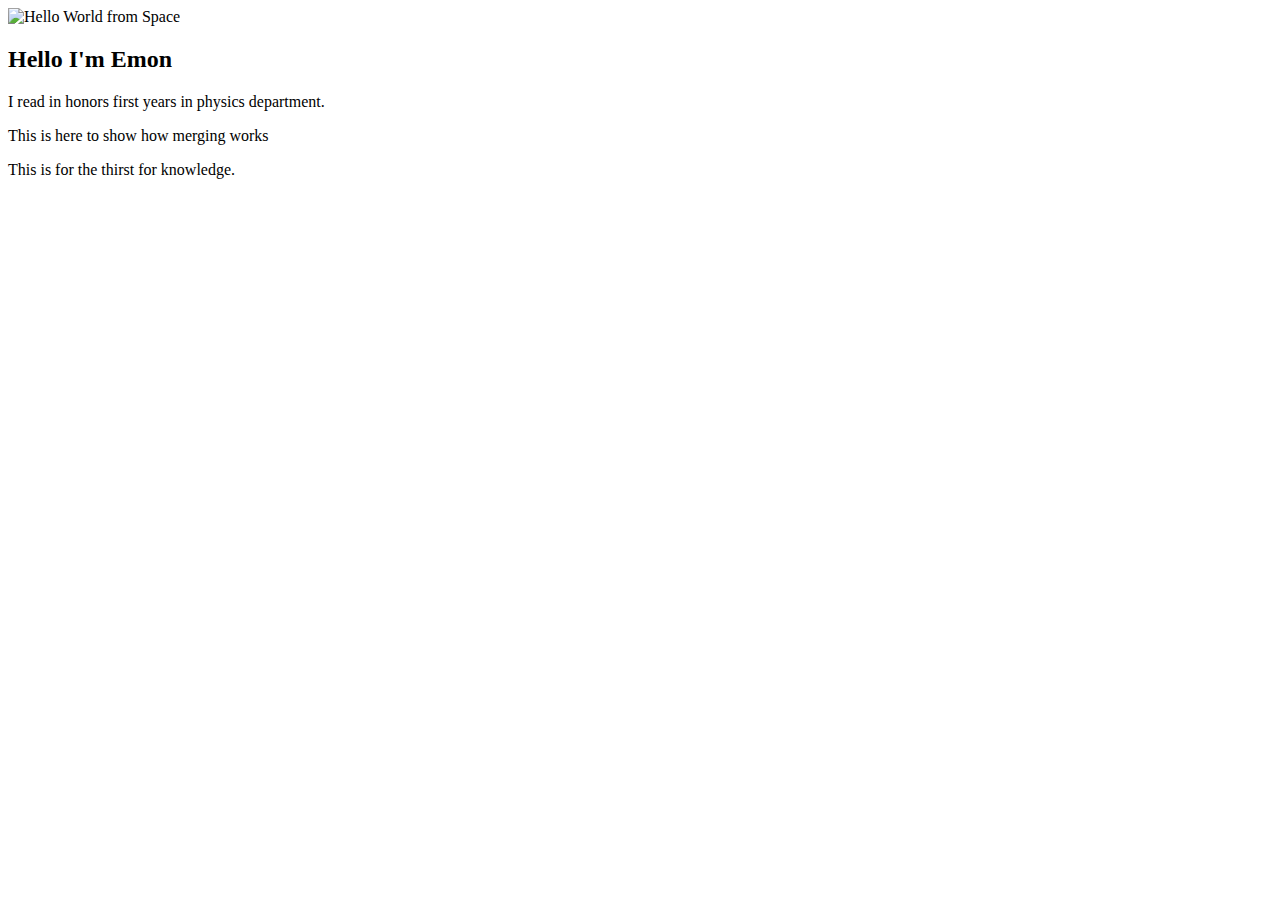
==== index.html @ 2454cbd9 "nothing" ====
<!DOCTYPE html>
<html lang="en">
  <head>
    <meta charset="UTF-8" />
    <meta name="viewport" content="width=device-width, initial-scale=1.0" />
    <title>Document</title>
    <link rel="stylesheet" href="style.css" />
  </head>
  <body>
    <main>
      <header>
        <div>
          <img
            src="img_hello_world.jpg"
            alt="Hello World from Space"
            style="width: 100%; max-width: 960px" />
        </div>
        <h2>Hello I&apos;m Emon</h2>
        <p>I read in honors first years in physics department.</p>
        <p>This is here to show how merging works</p>
        <p>This is for the thirst for knowledge.</p>
      </header>
    </main>
  </body>
</html>
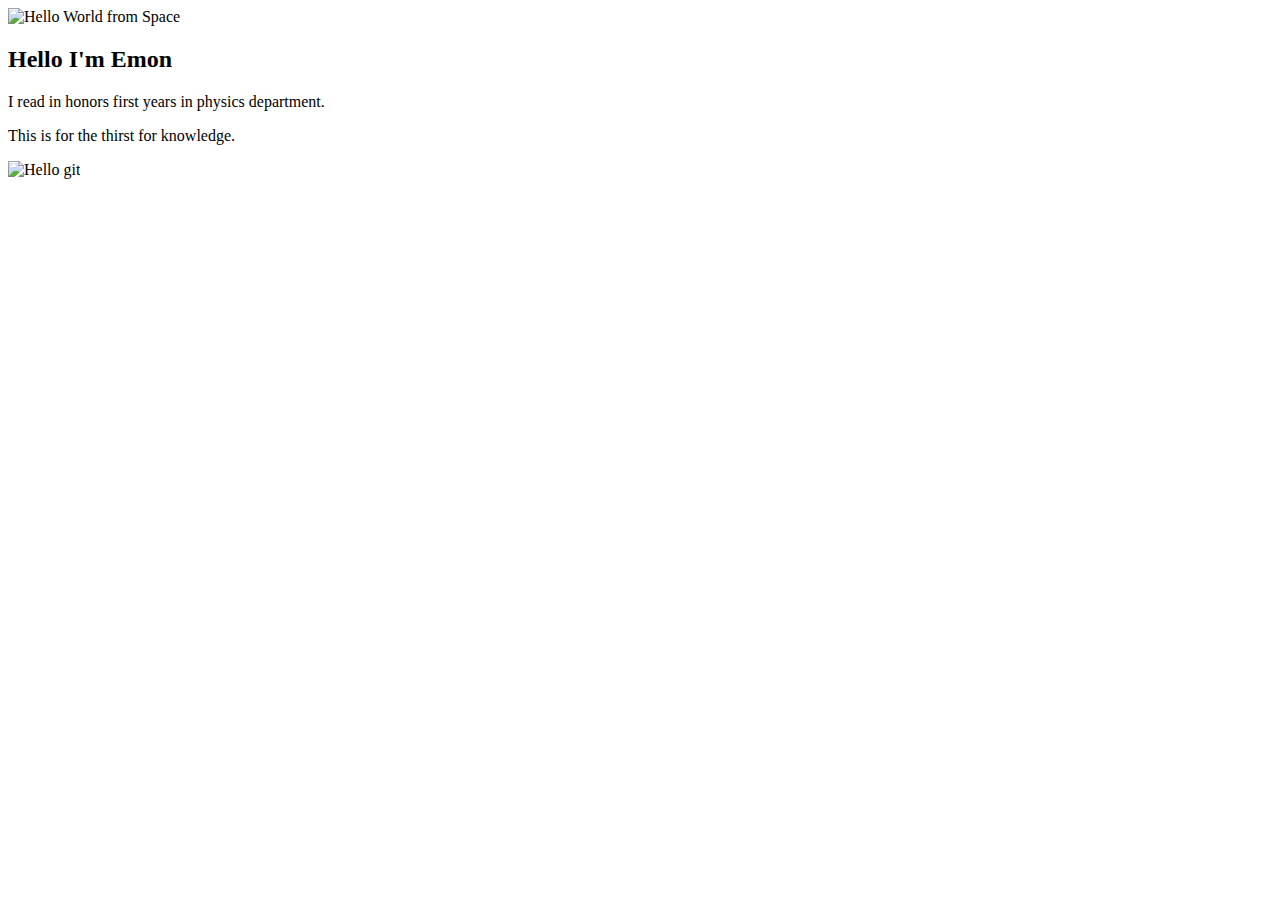
==== commit c3001481: "added New Images" ====
--- a/index.html
+++ b/index.html
@@ -17,8 +17,13 @@
         </div>
         <h2>Hello I&apos;m Emon</h2>
         <p>I read in honors first years in physics department.</p>
-        <p>This is here to show how merging works</p>
         <p>This is for the thirst for knowledge.</p>
+        <div>
+          <img
+            src="img_hello_git.jpg"
+            alt="Hello git"
+            style="width: 100%; max-width: 640px" />
+        </div>
       </header>
     </main>
   </body>
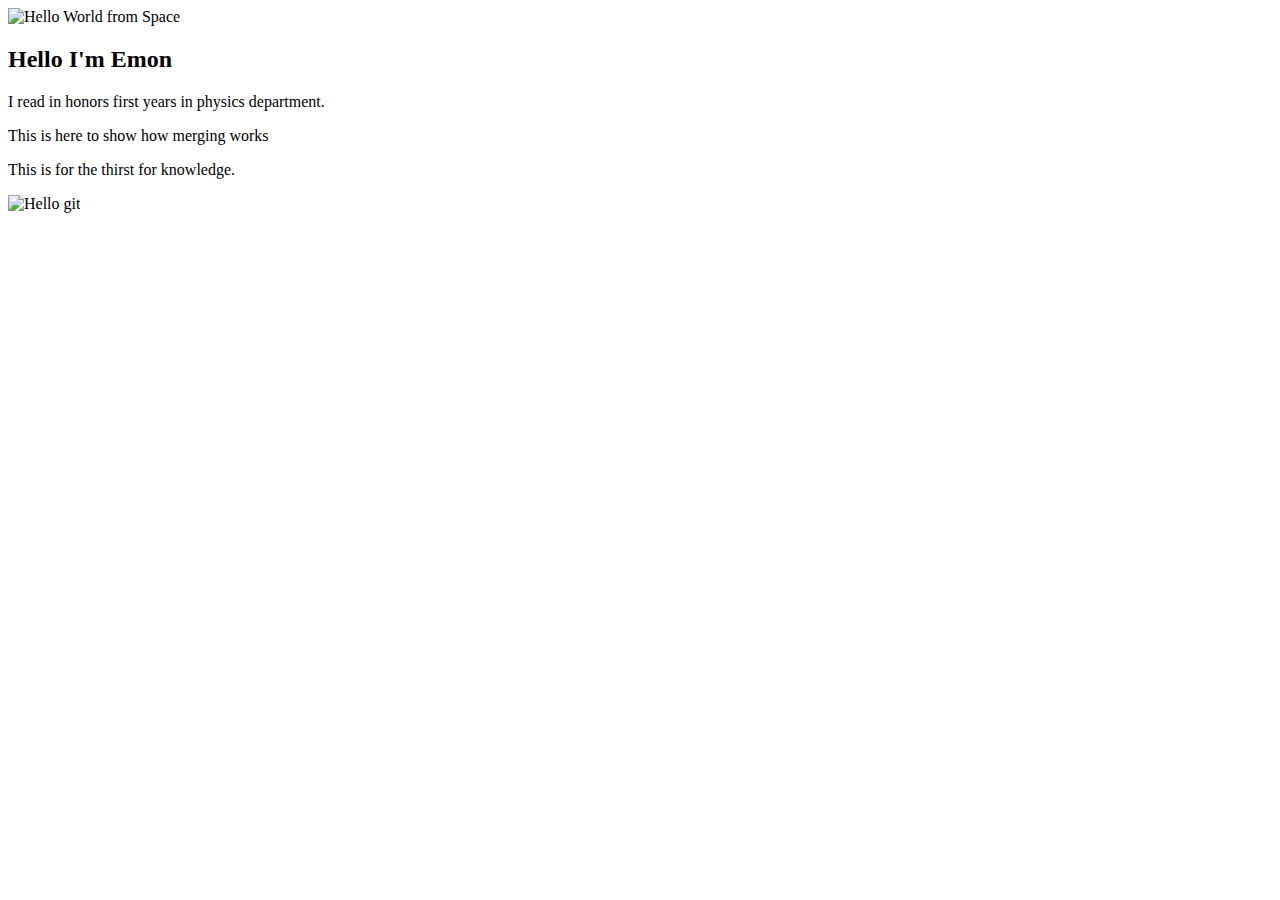
==== commit 3af369de: "Merge branch 'earth-images'" ====
--- a/index.html
+++ b/index.html
@@ -17,6 +17,7 @@
         </div>
         <h2>Hello I&apos;m Emon</h2>
         <p>I read in honors first years in physics department.</p>
+        <p>This is here to show how merging works</p>
         <p>This is for the thirst for knowledge.</p>
         <div>
           <img
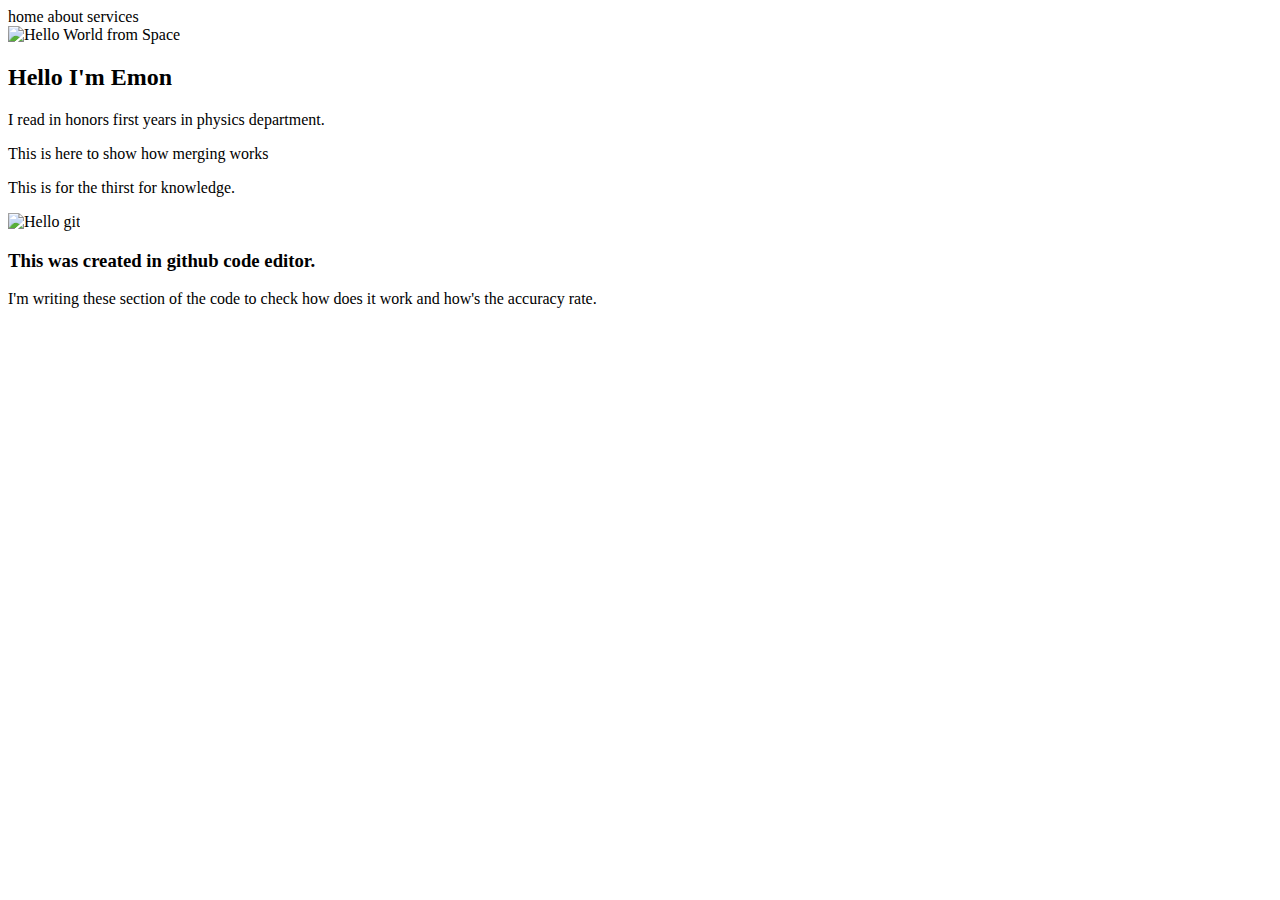
==== commit b52cca02: "Merge pull request #2 from emon96bd/html-skeleton" ====
--- a/index.html
+++ b/index.html
@@ -9,11 +9,16 @@
   <body>
     <main>
       <header>
+        <nav>
+          <a>home</a>
+          <a>about</a>
+          <a>services</a>
+        </nav>
         <div>
           <img
             src="img_hello_world.jpg"
             alt="Hello World from Space"
-            style="width: 100%; max-width: 960px" />
+            style="width: 100%; max-width: 640px" />
         </div>
         <h2>Hello I&apos;m Emon</h2>
         <p>I read in honors first years in physics department.</p>
@@ -26,6 +31,10 @@
             style="width: 100%; max-width: 640px" />
         </div>
       </header>
+      <section>
+        <h3>This was created in github code editor.</h3>
+        <p>I&apos;m writing these section of the code to check how does it work and how&apos;s the accuracy rate.</p>
+      </section>
     </main>
   </body>
 </html>
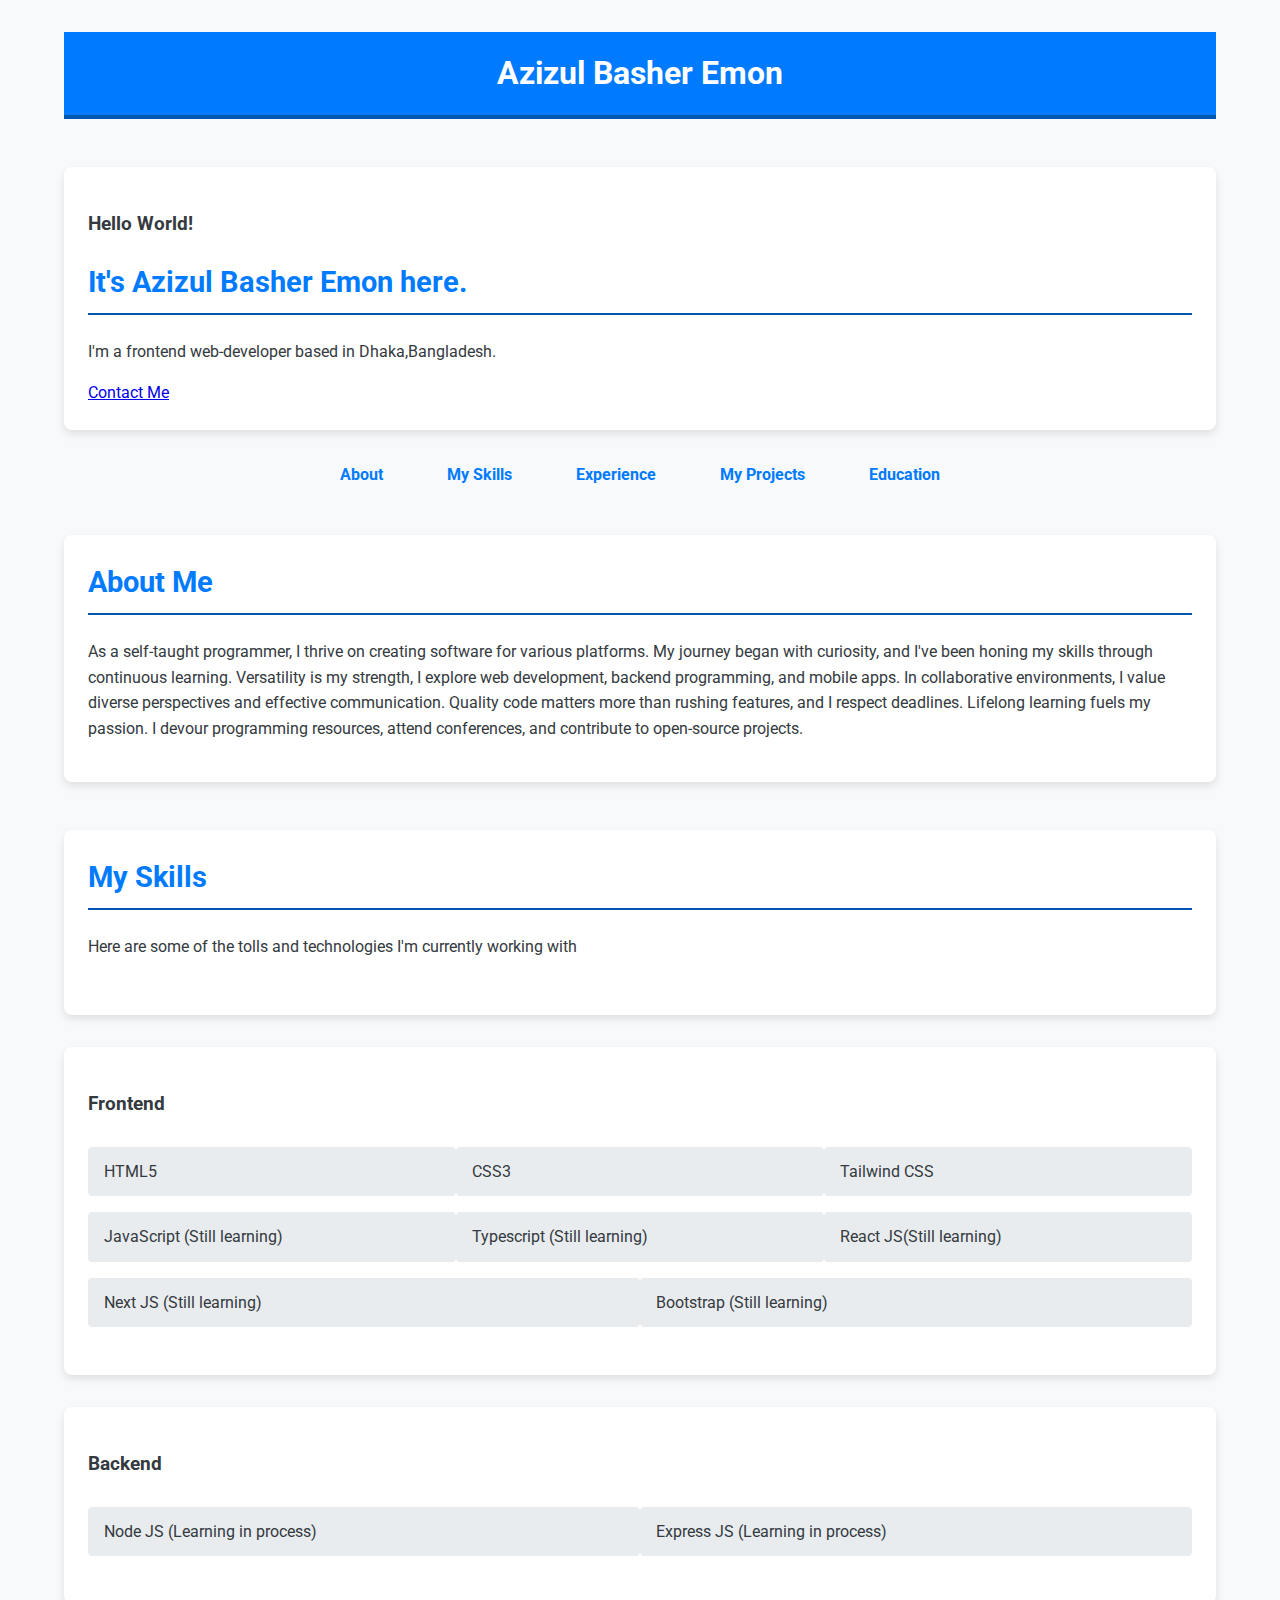
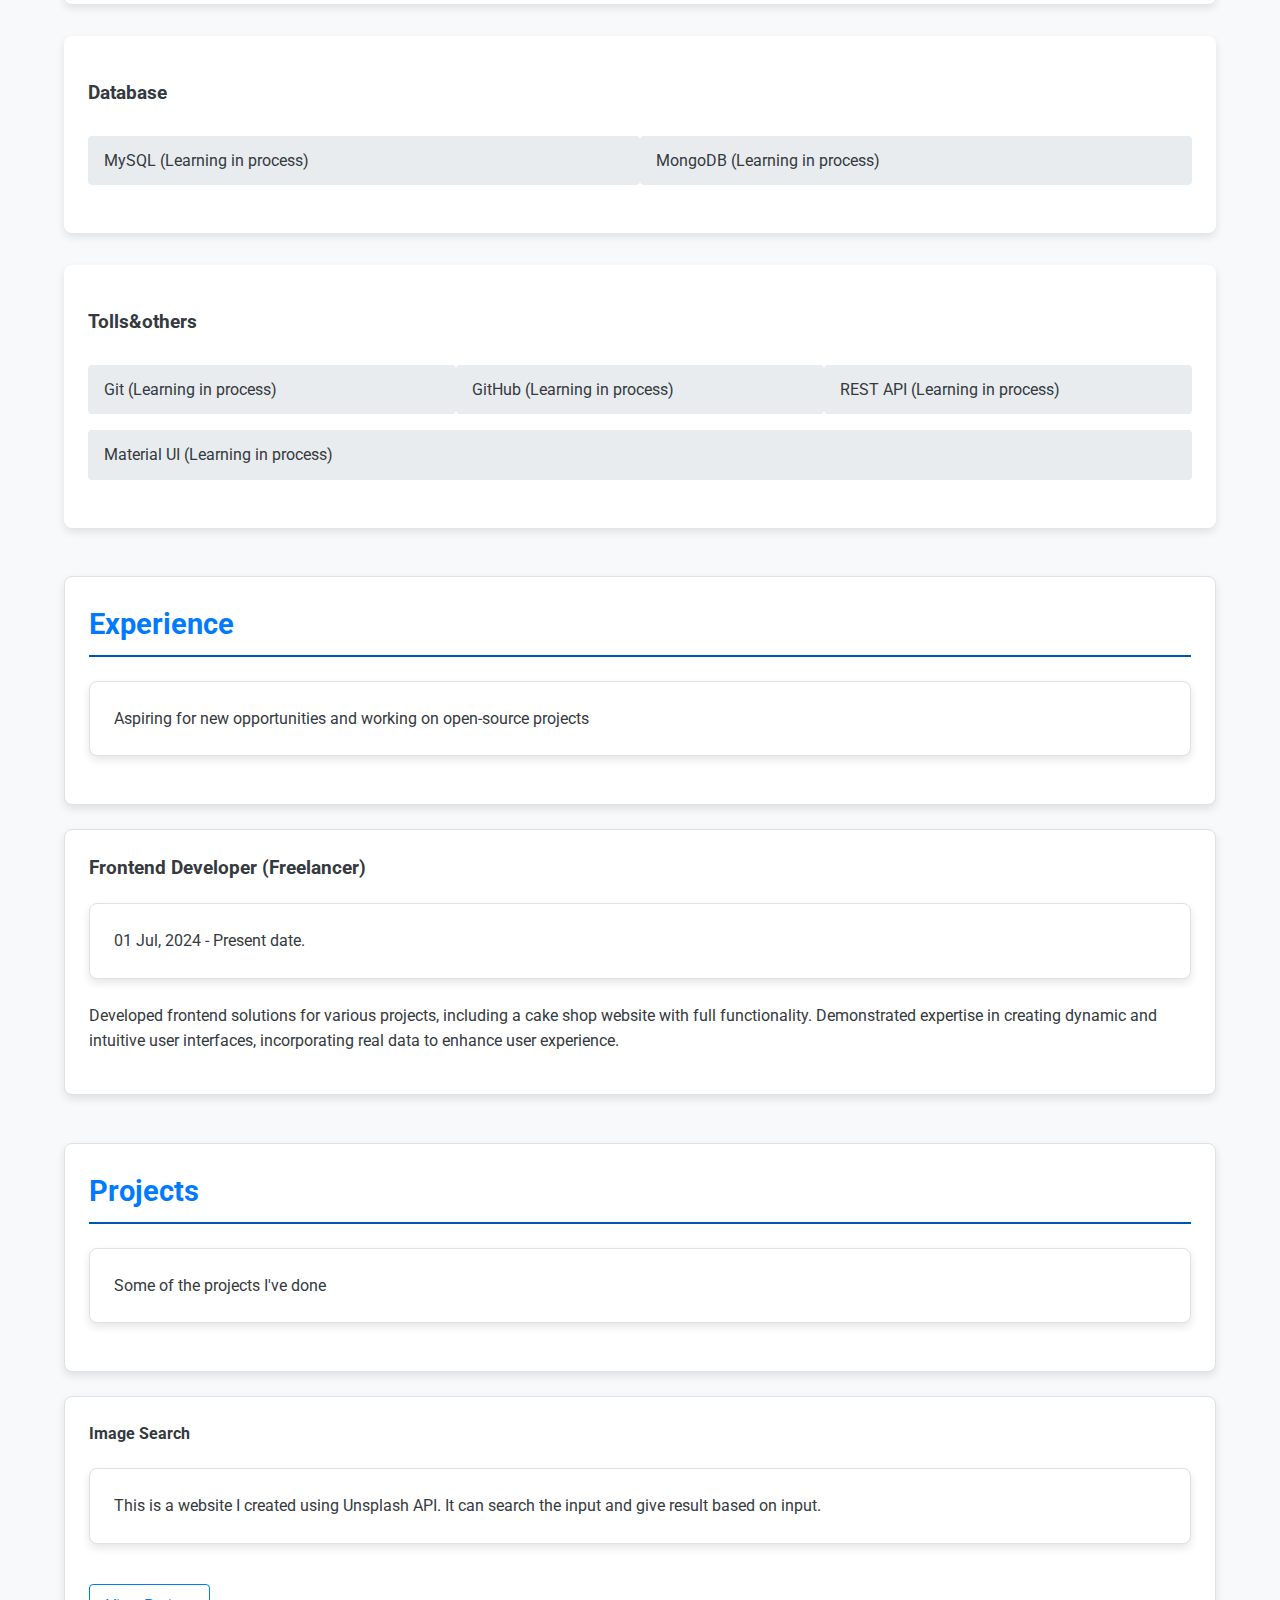
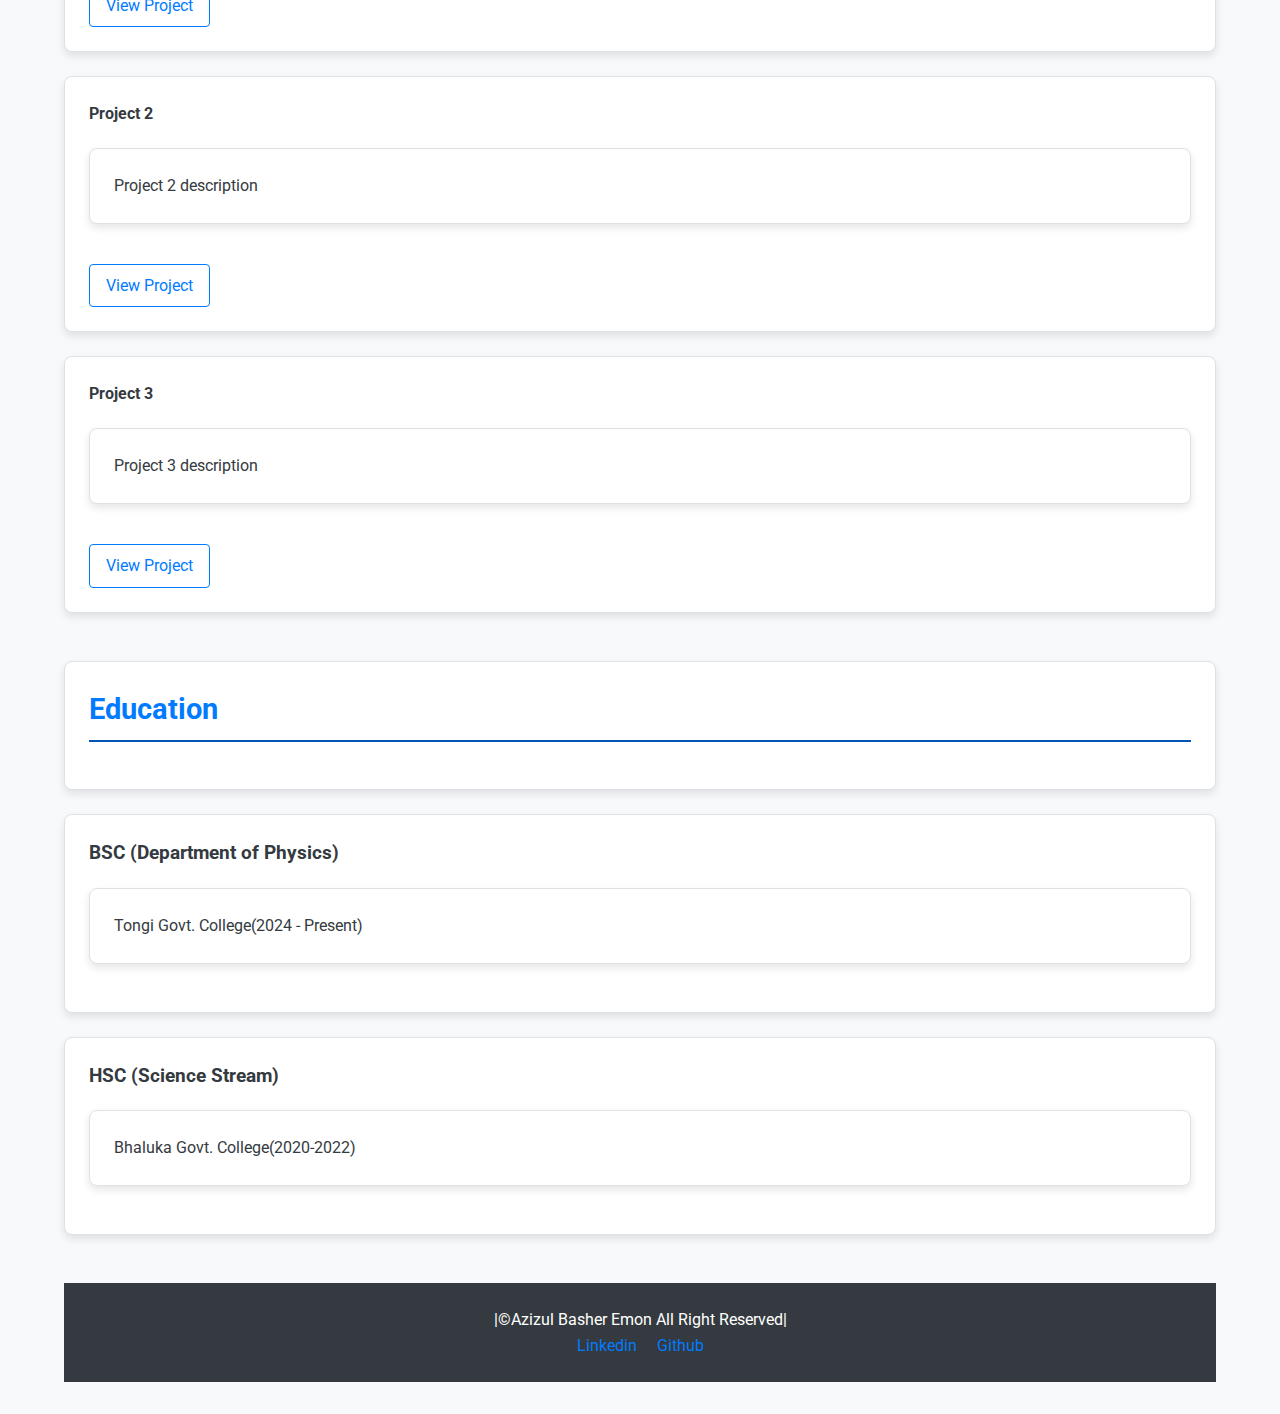
==== commit cefd2d29: "Updated HTML & CSS files" ====
--- a/index.html
+++ b/index.html
@@ -3,38 +3,165 @@
   <head>
     <meta charset="UTF-8" />
     <meta name="viewport" content="width=device-width, initial-scale=1.0" />
-    <title>Document</title>
+    <title>Azizul Basher Emon</title>
     <link rel="stylesheet" href="style.css" />
+    <link
+      href="https://fonts.googleapis.com/css2?family=Roboto:wght@400;500;700&display=swap"
+      rel="stylesheet" />
   </head>
   <body>
     <main>
       <header>
-        <nav>
-          <a>home</a>
-          <a>about</a>
-          <a>services</a>
-        </nav>
-        <div>
-          <img
-            src="img_hello_world.jpg"
-            alt="Hello World from Space"
-            style="width: 100%; max-width: 640px" />
-        </div>
-        <h2>Hello I&apos;m Emon</h2>
-        <p>I read in honors first years in physics department.</p>
-        <p>This is here to show how merging works</p>
-        <p>This is for the thirst for knowledge.</p>
-        <div>
-          <img
-            src="img_hello_git.jpg"
-            alt="Hello git"
-            style="width: 100%; max-width: 640px" />
+        <div class="logo-continer">
+          <a href="#">Azizul Basher Emon</a>
         </div>
       </header>
       <section>
-        <h3>This was created in github code editor.</h3>
-        <p>I&apos;m writing these section of the code to check how does it work and how&apos;s the accuracy rate.</p>
+        <div>
+          <h3>Hello World!</h3>
+          <h2>It&apos;s Azizul Basher Emon here.</h2>
+          <p>I&apos;m a frontend web-developer based in Dhaka,Bangladesh.</p>
+          <a href="mailto:emon.availabl4@gmail.com">Contact Me</a>
+        </div>
+        <nav>
+          <ul>
+            <!--<li><a href="#">Home</a></li>-->
+            <li><a href="#about">About</a></li>
+            <li><a href="#skills">My Skills</a></li>
+            <li><a href="#experience">Experience</a></li>
+            <li><a href="#projects">My Projects</a></li>
+            <li><a href="#educations">Education</a></li>
+          </ul>
+        </nav>
       </section>
+      <section id="about">
+        <div>
+          <h2>About Me</h2>
+          <p>
+            As a self-taught programmer, I thrive on creating software for
+            various platforms. My journey began with curiosity, and I&apos;ve
+            been honing my skills through continuous learning. Versatility is my
+            strength, I explore web development, backend programming, and mobile
+            apps. In collaborative environments, I value diverse perspectives
+            and effective communication. Quality code matters more than rushing
+            features, and I respect deadlines. Lifelong learning fuels my
+            passion. I devour programming resources, attend conferences, and
+            contribute to open-source projects.
+          </p>
+        </div>
+      </section>
+      <section id="skills">
+        <div>
+          <h2>My Skills</h2>
+          <div
+            >Here are some of the tolls and technologies I&apos;m currently
+            working with</div
+          >
+        </div>
+        <div>
+          <h3>Frontend</h3>
+          <ul>
+            <li>HTML5</li>
+            <li>CSS3</li>
+            <li>Tailwind CSS</li>
+            <li>JavaScript (Still learning)</li>
+            <li>Typescript (Still learning)</li>
+            <li>React JS(Still learning)</li>
+            <li>Next JS (Still learning)</li>
+            <li>Bootstrap (Still learning)</li>
+          </ul>
+        </div>
+        <div>
+          <h3>Backend</h3>
+          <ul>
+            <li>Node JS (Learning in process)</li>
+            <li>Express JS (Learning in process)</li>
+          </ul>
+        </div>
+        <div>
+          <h3>Database</h3>
+          <ul>
+            <li>MySQL (Learning in process)</li>
+            <li>MongoDB (Learning in process)</li>
+          </ul>
+        </div>
+        <div>
+          <h3>Tolls&amp;others</h3>
+          <ul>
+            <li>Git (Learning in process)</li>
+            <li>GitHub (Learning in process)</li>
+            <li>REST API (Learning in process)</li>
+            <li>Material UI (Learning in process)</li>
+          </ul>
+        </div>
+      </section>
+      <section id="experience">
+        <div>
+          <h2>Experience</h2>
+          <div
+            >Aspiring for new opportunities and working on open-source
+            projects</div
+          >
+        </div>
+        <div>
+          <h3>Frontend Developer (Freelancer)</h3>
+          <div>01 Jul, 2024 - Present date.</div>
+          <p
+            >Developed frontend solutions for various projects, including a cake
+            shop website with full functionality. Demonstrated expertise in
+            creating dynamic and intuitive user interfaces, incorporating real
+            data to enhance user experience.</p
+          >
+        </div>
+      </section>
+      <section id="projects">
+        <div>
+          <h2>Projects</h2>
+          <div>Some of the projects I&apos;ve done</div>
+        </div>
+        <div>
+          <h4>Image Search</h4>
+          <div>
+            This is a website I created using Unsplash API. It can search the
+            input and give result based on input.
+          </div>
+          <a href="https://search-image-by-emon.netlify.app/" target="_blank">
+            View Project
+          </a>
+        </div>
+        <div>
+          <h4>Project 2</h4>
+          <div>Project 2 description</div>
+          <a href="#">View Project</a>
+        </div>
+        <div>
+          <h4>Project 3</h4>
+          <div>Project 3 description</div>
+          <a href="#">View Project</a>
+        </div>
+      </section>
+      <section id="education">
+        <div>
+          <h2>Education</h2>
+        </div>
+        <div>
+          <h3>BSC (Department of Physics)</h3>
+          <div>Tongi Govt. College(2024 - Present)</div>
+        </div>
+        <div>
+          <h3>HSC (Science Stream)</h3>
+          <div>Bhaluka Govt. College(2020-2022)</div>
+        </div>
+      </section>
+      <footer>
+        <div>|&copy;Azizul Basher Emon All Right Reserved|</div>
+        <div>
+          <a href="https://www.linkedin.com/in/emon-available" target="_blank"
+            >Linkedin</a
+          >
+          <a href="https://www.github.com/emon96bd" target="_blank">Github</a>
+        </div>
+      </footer>
     </main>
   </body>
 </html>
--- a/style.css
+++ b/style.css
@@ -0,0 +1,199 @@
+/* General styles */
+body {
+  font-family: "Roboto", sans-serif;
+  margin: 0;
+  padding: 0;
+  box-sizing: border-box;
+  line-height: 1.6;
+  background-color: #f8f9fa;
+  color: #343a40;
+}
+
+main {
+  width: 90%;
+  max-width: 1200px;
+  margin: 0 auto;
+  padding: 2rem 0;
+}
+
+/* Header styles */
+header {
+  background-color: #007bff;
+  color: #fff;
+  padding: 1rem 0;
+  text-align: center;
+  border-bottom: 4px solid #0056b3;
+}
+
+header .logo-continer a {
+  color: #fff;
+  text-decoration: none;
+  font-size: 2rem;
+  font-weight: bold;
+}
+
+/* Section styles */
+section {
+  margin: 3rem 0;
+}
+
+section > div {
+  padding: 1.5rem;
+  background-color: #ffffff;
+  margin-bottom: 1.5rem;
+  border-radius: 0.5rem;
+  box-shadow: 0 4px 8px rgba(0, 0, 0, 0.1);
+}
+
+section h2 {
+  margin-top: 0;
+  color: #007bff;
+  font-size: 1.8rem;
+  border-bottom: 2px solid #0056b3;
+  padding-bottom: 0.5rem;
+}
+
+/* Nav styles */
+nav ul {
+  list-style: none;
+  padding: 0;
+  display: flex;
+  justify-content: center;
+  margin: 2rem 0 0;
+}
+
+nav ul li {
+  margin: 0 1rem;
+}
+
+nav ul li a {
+  text-decoration: none;
+  color: #007bff;
+  font-weight: bold;
+  padding: 0.5rem 1rem;
+  border-radius: 0.25rem;
+  transition: background-color 0.3s ease;
+}
+
+nav ul li a:hover {
+  background-color: #0056b3;
+  color: #fff;
+}
+
+/* Skills section styles */
+#skills div {
+  margin-bottom: 2rem;
+}
+
+#skills ul {
+  list-style: none;
+  padding: 0;
+  display: flex;
+  flex-wrap: wrap;
+  justify-content: space-between;
+}
+
+#skills ul li {
+  background-color: #e9ecef;
+  padding: 0.75rem 1rem;
+  margin: 0.5rem 0;
+  border-radius: 0.25rem;
+  flex: 1 1 calc(33.333% - 1rem);
+  box-sizing: border-box;
+}
+
+/* Experience, Projects, and Education styles */
+#experience div,
+#projects div,
+#education div {
+  background-color: #ffffff;
+  padding: 1.5rem;
+  border: 1px solid #dee2e6;
+  border-radius: 0.5rem;
+  margin-bottom: 1.5rem;
+  box-shadow: 0 4px 8px rgba(0, 0, 0, 0.1);
+}
+
+#experience div h3,
+#projects div h4,
+#education div h3 {
+  margin-top: 0;
+  color: #343a40;
+}
+
+#projects div a {
+  display: inline-block;
+  margin-top: 1rem;
+  color: #007bff;
+  text-decoration: none;
+  border: 1px solid #007bff;
+  padding: 0.5rem 1rem;
+  border-radius: 0.25rem;
+  transition: background-color 0.3s ease;
+}
+
+#projects div a:hover {
+  background-color: #007bff;
+  color: #fff;
+}
+
+/* Footer styles */
+footer {
+  background-color: #343a40;
+  color: #fff;
+  text-align: center;
+  padding: 1.5rem 0;
+  margin-top: 3rem;
+}
+
+footer a {
+  color: #007bff;
+  text-decoration: none;
+  margin: 0 0.5rem;
+  transition: color 0.3s ease;
+}
+
+footer a:hover {
+  color: #0056b3;
+}
+
+/* Responsive design for 320x600 px */
+@media (max-width: 600px) {
+  body {
+    padding: 1rem;
+  }
+
+  header .logo-continer a {
+    font-size: 1.5rem;
+  }
+
+  section > div {
+    padding: 1rem;
+  }
+
+  section h2 {
+    font-size: 1.5rem;
+    border-bottom: 1px solid #0056b3;
+  }
+
+  nav ul {
+    flex-direction: column;
+    align-items: center;
+  }
+
+  nav ul li {
+    margin: 0.5rem 0;
+  }
+
+  #skills ul li {
+    flex: 1 1 100%;
+  }
+
+  #projects div a {
+    padding: 0.5rem;
+  }
+
+  footer {
+    padding: 1rem 0;
+  }
+}
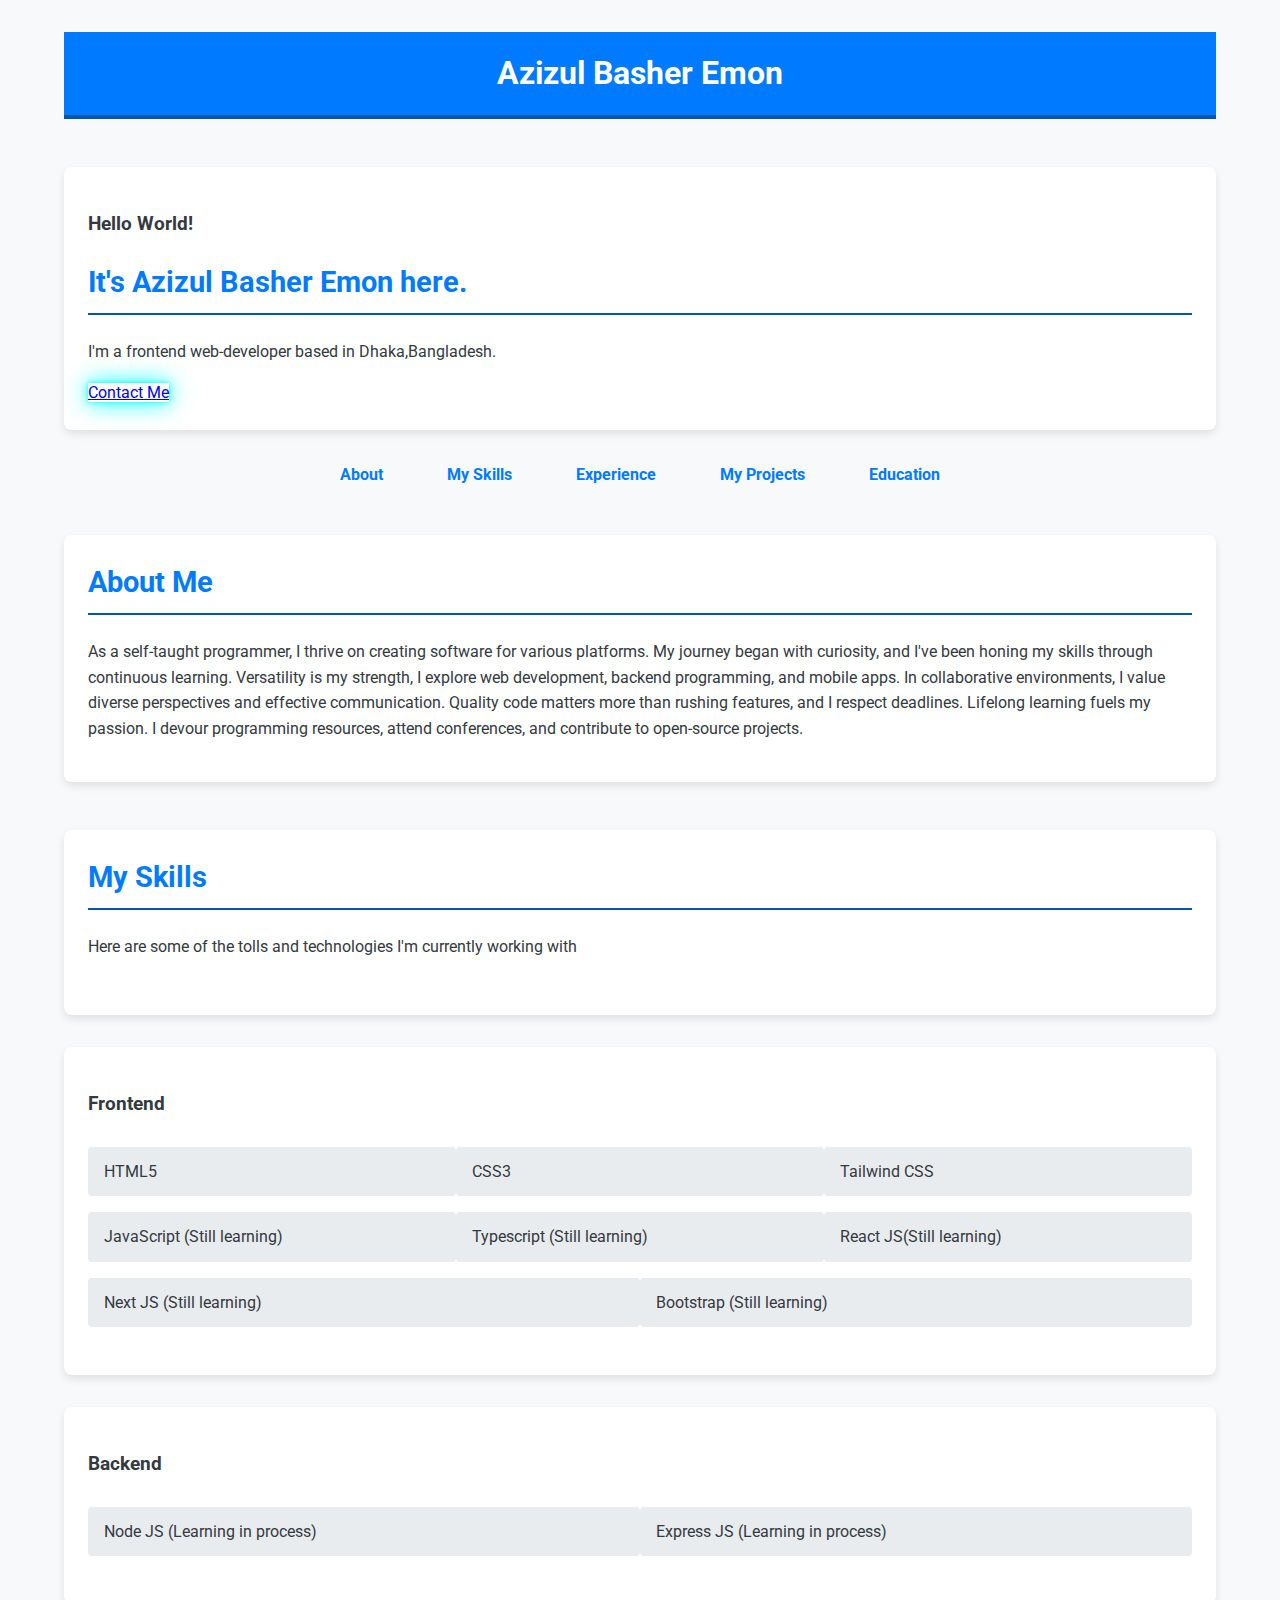
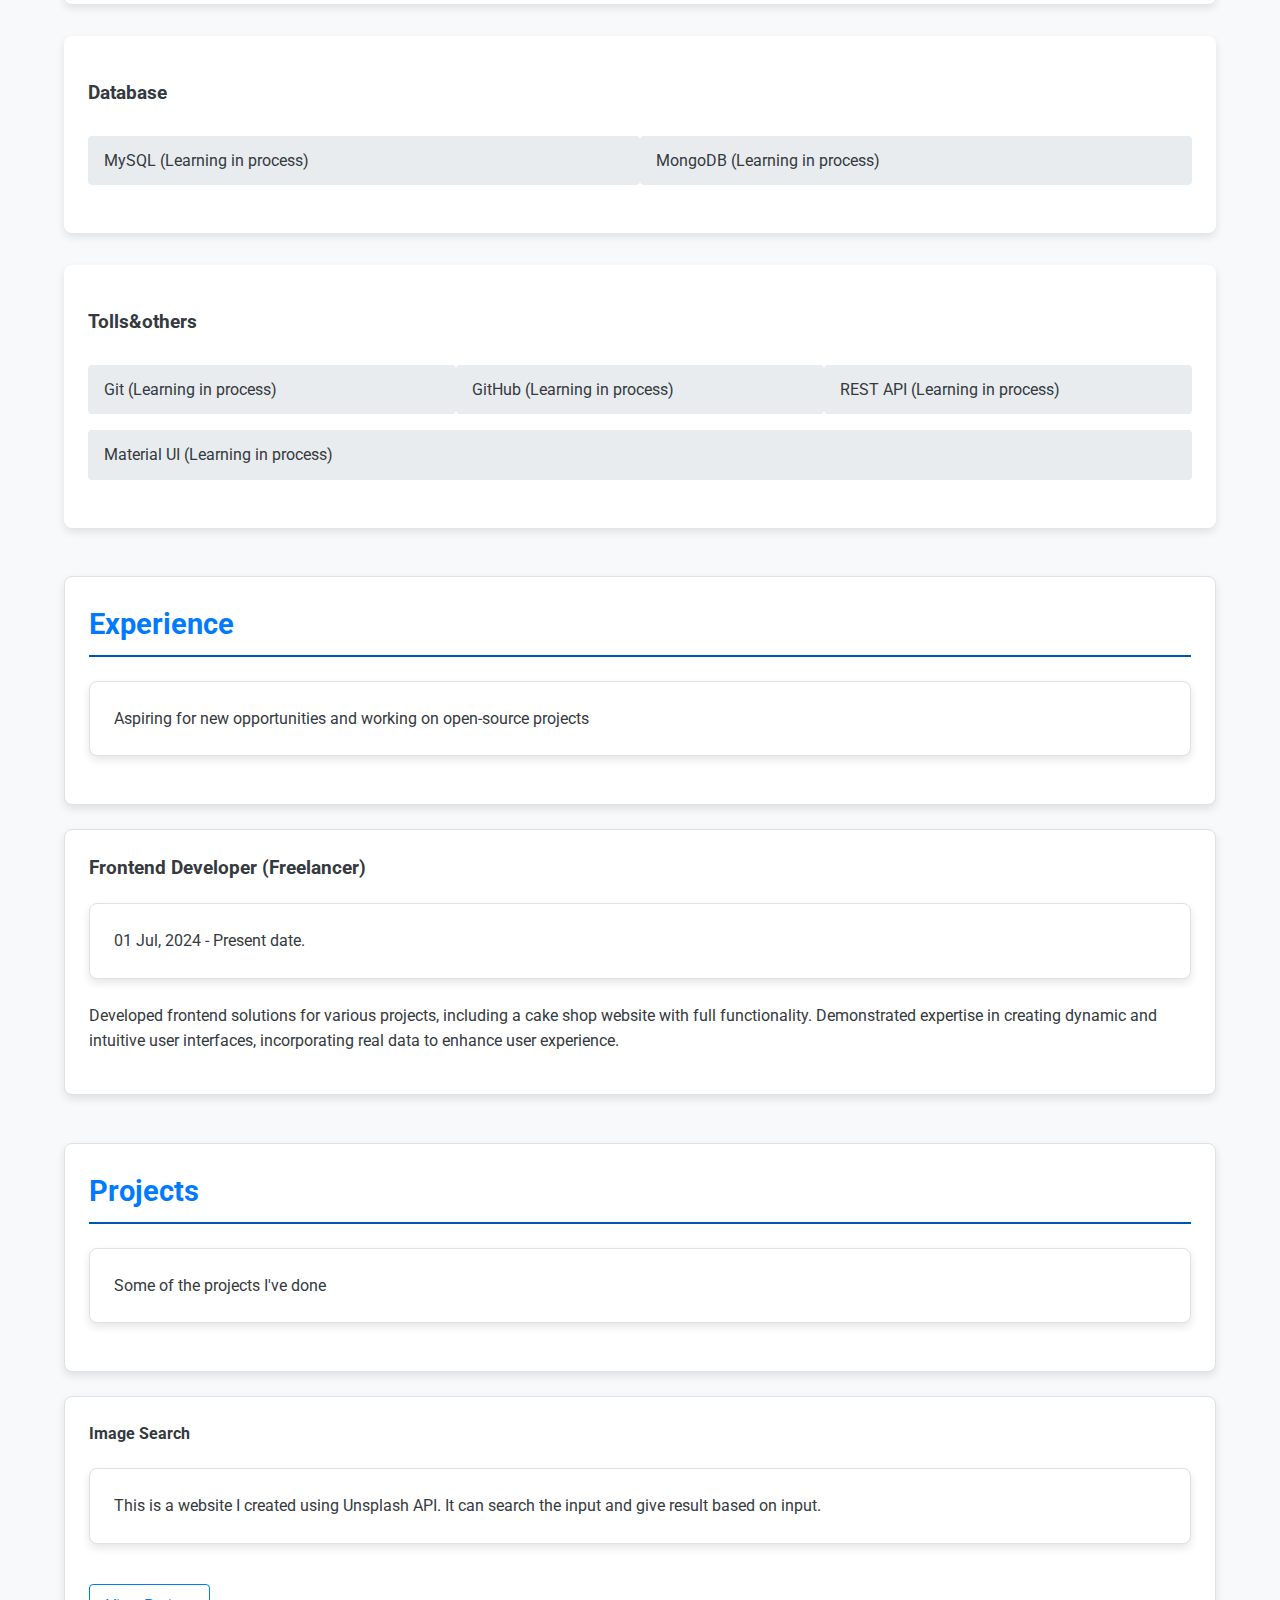
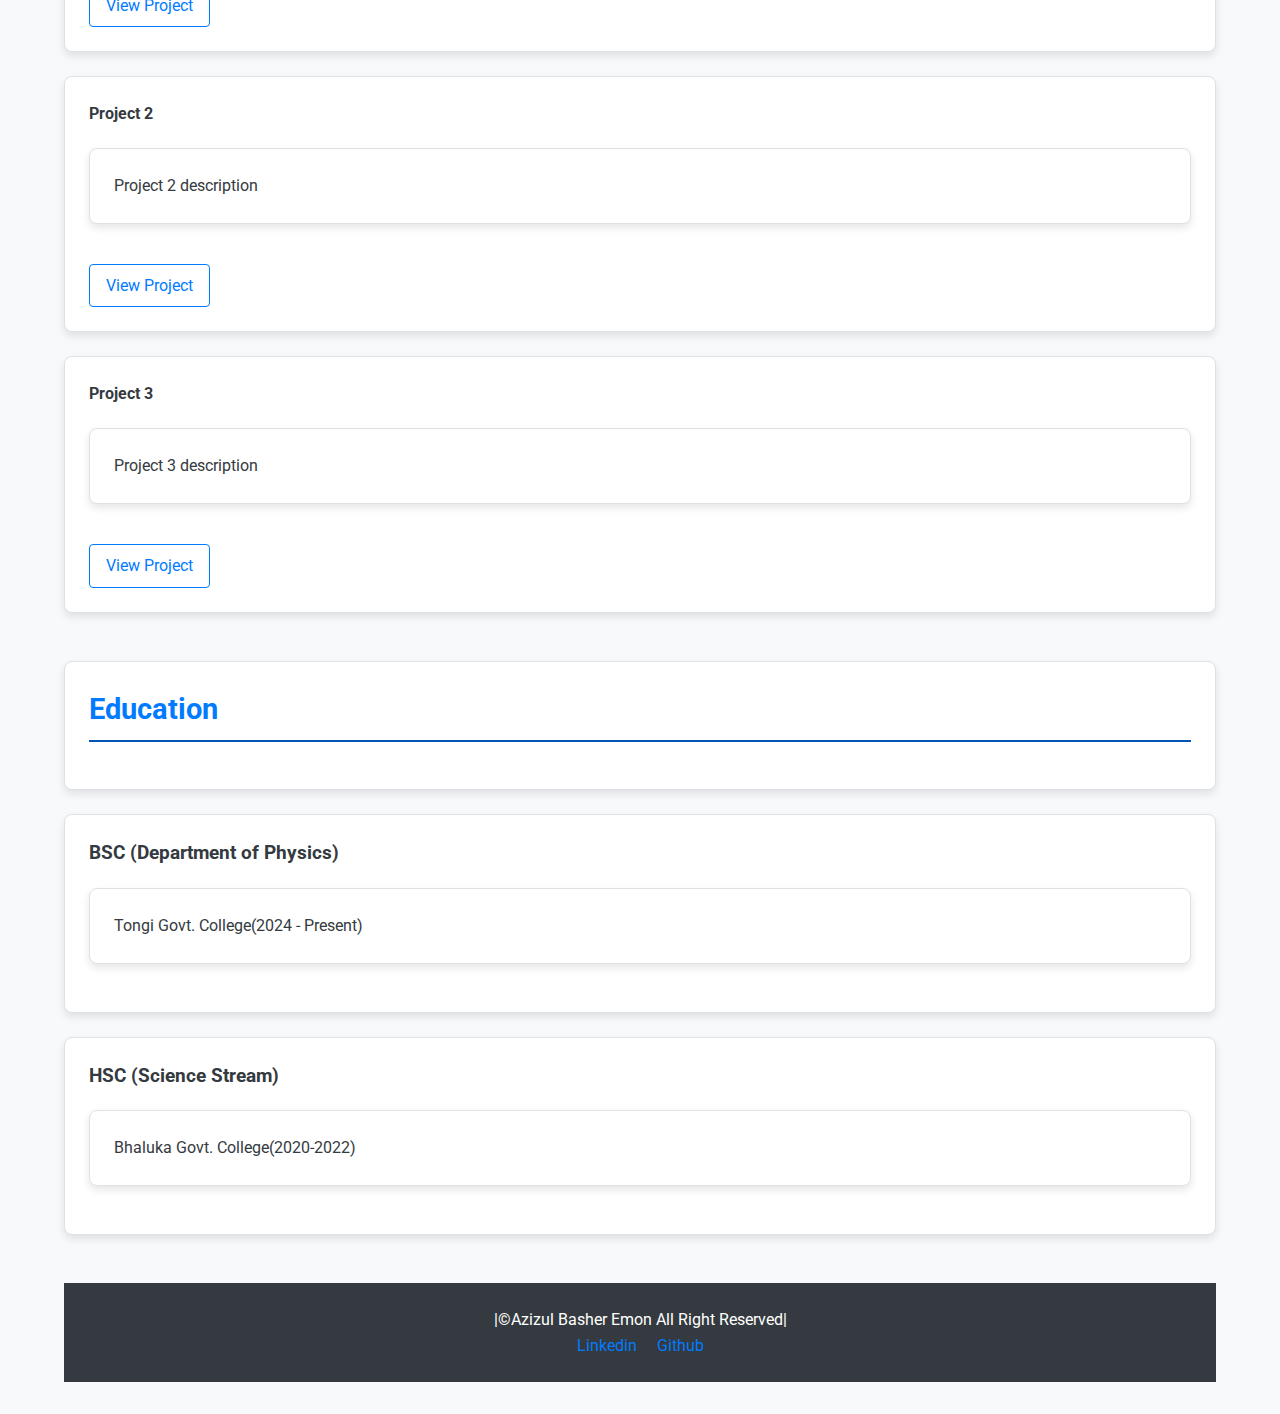
==== commit 48a817d3: "updated contact button" ====
--- a/index.html
+++ b/index.html
@@ -18,10 +18,15 @@
       </header>
       <section>
         <div>
-          <h3>Hello World!</h3>
+          <h3 class="helllo-world">Hello World!</h3>
           <h2>It&apos;s Azizul Basher Emon here.</h2>
           <p>I&apos;m a frontend web-developer based in Dhaka,Bangladesh.</p>
-          <a href="mailto:emon.availabl4@gmail.com">Contact Me</a>
+          <a
+            href="mailto:emon.availabl4@gmail.com
+          "
+            id="contact-btn"
+            >Contact Me</a
+          >
         </div>
         <nav>
           <ul>
--- a/style.css
+++ b/style.css
@@ -35,6 +35,15 @@
 /* Section styles */
 section {
   margin: 3rem 0;
+}
+
+#contact-btn {
+  box-shadow: 0 0 5px cyan, 0 0 25px cyan;
+}
+
+#contact-btn:hover {
+  box-shadow: 0 0 5px cyan, 0 0 25px cyan, 0 0 50px cyan, 0 0 100px cyan,
+    0 0 200px cyan;
 }
 
 section > div {
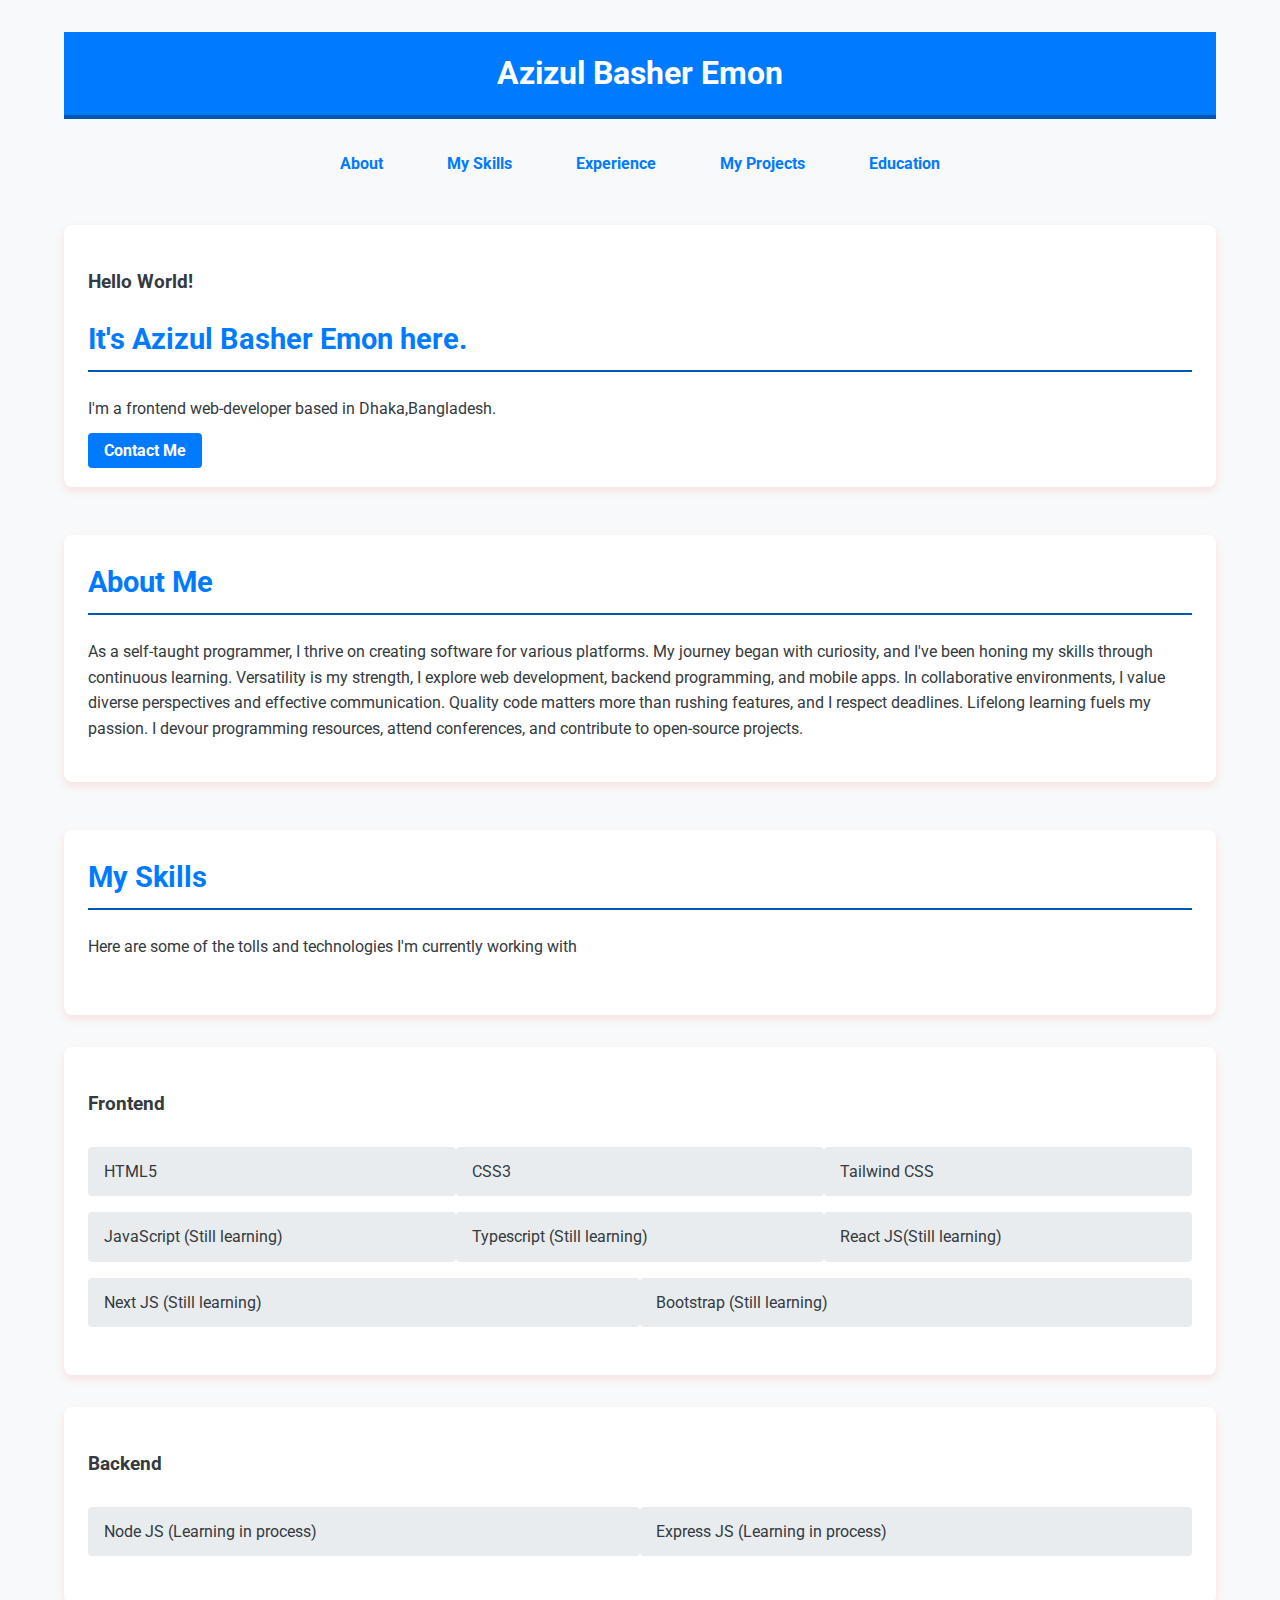
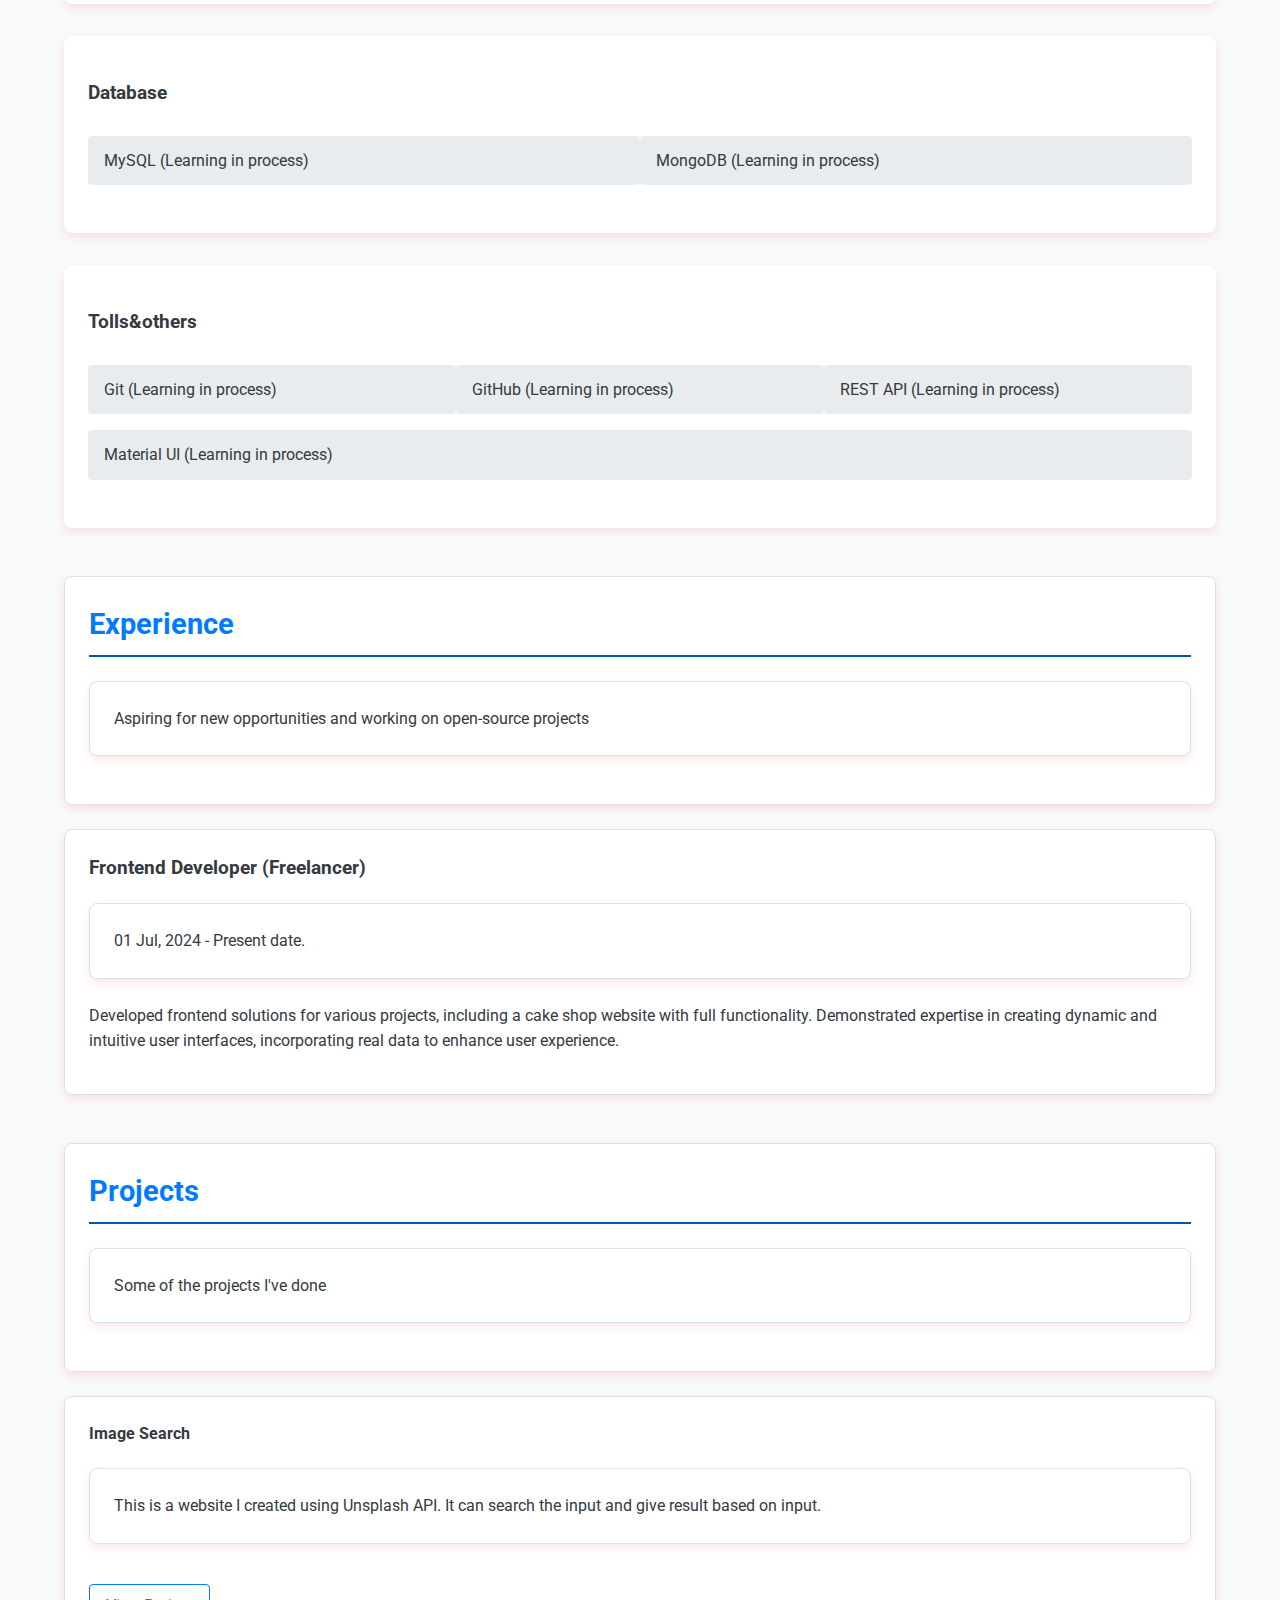
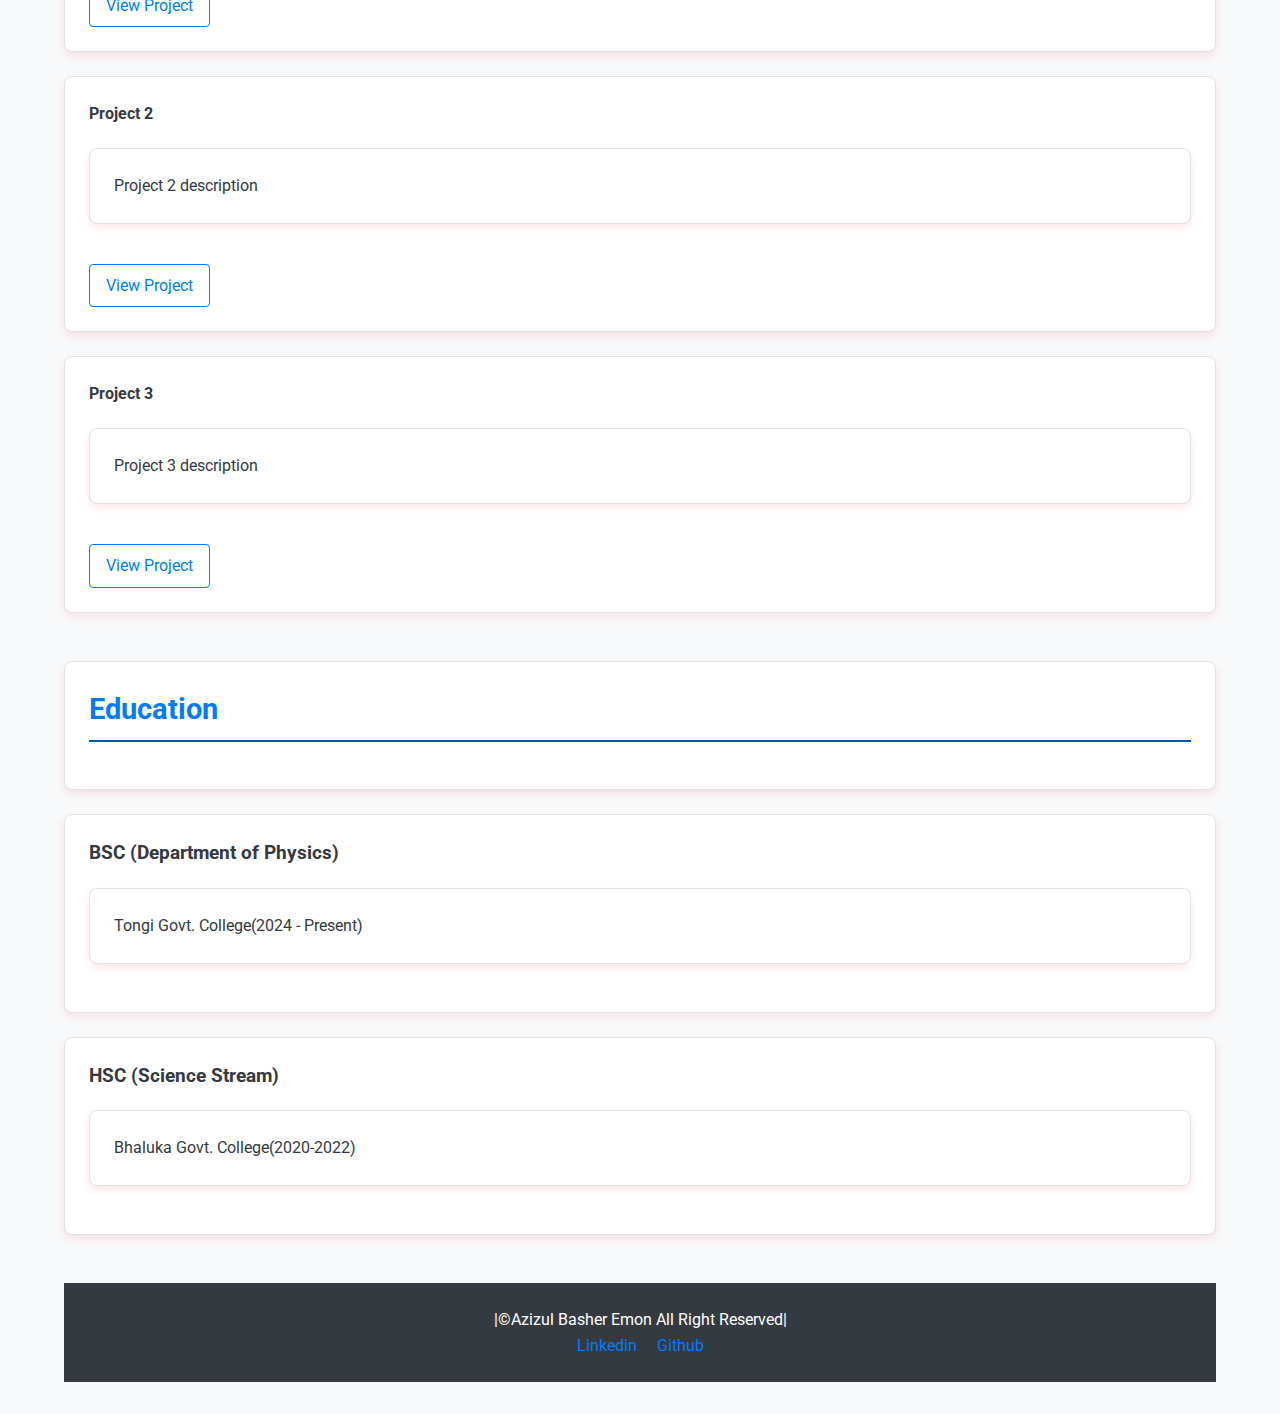
==== commit 68f528c1: "contact btn styled and hided nav in mobile version" ====
--- a/index.html
+++ b/index.html
@@ -16,6 +16,16 @@
           <a href="#">Azizul Basher Emon</a>
         </div>
       </header>
+      <nav>
+        <ul>
+          <!--<li><a href="#">Home</a></li>-->
+          <li><a href="#about">About</a></li>
+          <li><a href="#skills">My Skills</a></li>
+          <li><a href="#experience">Experience</a></li>
+          <li><a href="#projects">My Projects</a></li>
+          <li><a href="#educations">Education</a></li>
+        </ul>
+      </nav>
       <section>
         <div>
           <h3 class="helllo-world">Hello World!</h3>
@@ -28,16 +38,6 @@
             >Contact Me</a
           >
         </div>
-        <nav>
-          <ul>
-            <!--<li><a href="#">Home</a></li>-->
-            <li><a href="#about">About</a></li>
-            <li><a href="#skills">My Skills</a></li>
-            <li><a href="#experience">Experience</a></li>
-            <li><a href="#projects">My Projects</a></li>
-            <li><a href="#educations">Education</a></li>
-          </ul>
-        </nav>
       </section>
       <section id="about">
         <div>
--- a/style.css
+++ b/style.css
@@ -38,12 +38,18 @@
 }
 
 #contact-btn {
-  box-shadow: 0 0 5px cyan, 0 0 25px cyan;
+  color: #fff;
+  font-weight: bold;
+  padding: 0.5rem 1rem;
+  border-radius: 0.25rem;
+  transition: background-color 0.3s ease;
+  text-decoration: none;
+  background-color: #007bff;
 }
 
 #contact-btn:hover {
-  box-shadow: 0 0 5px cyan, 0 0 25px cyan, 0 0 50px cyan, 0 0 100px cyan,
-    0 0 200px cyan;
+  color: #007bff;
+  background-color: #fc000070;
 }
 
 section > div {
@@ -51,7 +57,7 @@
   background-color: #ffffff;
   margin-bottom: 1.5rem;
   border-radius: 0.5rem;
-  box-shadow: 0 4px 8px rgba(0, 0, 0, 0.1);
+  box-shadow: 0 4px 8px rgba(255, 0, 0, 0.1);
 }
 
 section h2 {
@@ -120,7 +126,7 @@
   border: 1px solid #dee2e6;
   border-radius: 0.5rem;
   margin-bottom: 1.5rem;
-  box-shadow: 0 4px 8px rgba(0, 0, 0, 0.1);
+  box-shadow: 0 4px 8px rgba(255, 0, 0, 0.1);
 }
 
 #experience div h3,
@@ -186,6 +192,7 @@
   }
 
   nav ul {
+    display: none;
     flex-direction: column;
     align-items: center;
   }
